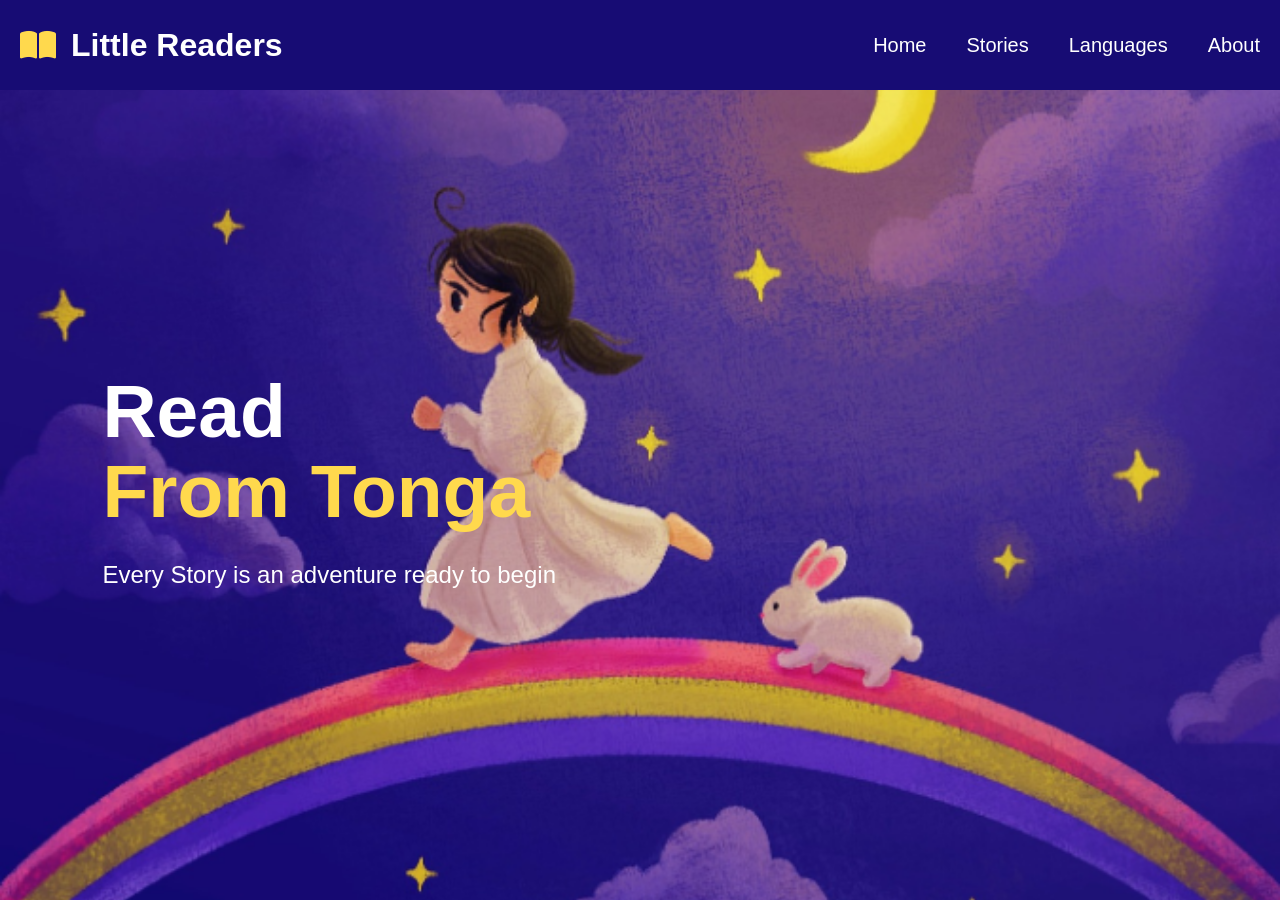
==== index.html @ 05291c93 "made the discription under the heading" ====
<!DOCTYPE html>
<html lang="en">
<head>
    <meta charset="UTF-8">
    <meta name="viewport" content="width=device-width, initial-scale=1.0">
    <title>Little Readers</title>
    <link rel="stylesheet" href="style.css">
    <link rel="stylesheet"
        href="https://cdnjs.cloudflare.com/ajax/libs/font-awesome/6.5.2/css/all.min.css">
</head>
<body>
    <div class="main">
        <div class="logo">
            <i class="fa-solid fa-book-open"></i>
            <h2>Little Readers</h2>
        </div>
        <div class="navbar">
            <a href="#">Home</a>
            <a href="#">Stories</a>
            <a href="#">Languages</a>
            <a href="#">About</a>
        </div>
    </div>
    <section class="hero">
        <div class="hero-text">
            <h1>Read <br><span>From Tonga</span></h1>
                    <p>Every Story is an adventure ready to begin</p>
        </div>

    </section>
</body>
</html>
---- style.css ----
@import url('https://fonts.googleapis.com/css2?family=ABeeZee:ital@0;1&display=swap');


*{
    padding: 0px;
    margin: 0;
    box-sizing: border-box;
}


body{
    background-color: #FFF9F8;
    overflow-x: hidden;
}

.main{
    width: 100%;
    height: 90px;
    background-color: #170c74;
    display: flex;
    justify-content: space-between;
    align-items: center;
    padding: 0%;
    position: fixed;
    top: 0%;
    z-index: 1000;
}


.logo{
    display: flex;
    align-items: center;
    gap: 15px;
    color: #FFFFFF;
    padding-left: 20px;
    font-family: 'Gill Sans', 'Gill Sans MT', Calibri, 'Trebuchet MS', sans-serif;
}
    

.logo i{
    font-size: 32px;
    color: #FFD94D;
}

.logo h2{
    font-size: 32px;
}

.navbar{
    display: flex;
    gap:40px;
    padding-right: 20px;
    font-family: 'Gill Sans', 'Gill Sans MT', Calibri, 'Trebuchet MS', sans-serif;
}

.navbar a {
    position: relative;
    display: inline-block;
    text-decoration: none;
    color: white;
    font-size: 20px;
    transition: color 0.3s ease;
}

.navbar a::after {
    content: "";
    position: absolute;
    left: 0;
    bottom: -4px;

    width: 100%;
    height: 2px;

    background-color: #FFD94D;
    border-radius: 10px;

    transform: scaleX(0);
    transform-origin: left;
    transition: transform 0.3s ease;
}

.navbar a:hover {
    color: #FFD94D;
}

.navbar a:hover::after {
    transform: scaleX(1);
}

.hero{

    background:linear-gradient(#170C74,#2B1981);

    color:white;

    display:flex;

    justify-content:space-between;

    align-items:center;

    padding:170px 8% 80px;

        font-family: 'Gill Sans', 'Gill Sans MT', Calibri, 'Trebuchet MS', sans-serif;

    background-image: url(/photos/Screenshot\ 2026-07-22\ 094409.png);

    background-size: cover;
    
    min-height: 100vh;

    
}

.hero-text{

    width:45%;
}

.hero h1{

    font-size:75px;

    line-height:80px;
}

.hero h1 span{

    color:#FFD94D;
}

.hero p{

    font-size:24px;

    margin:30px 0;
}
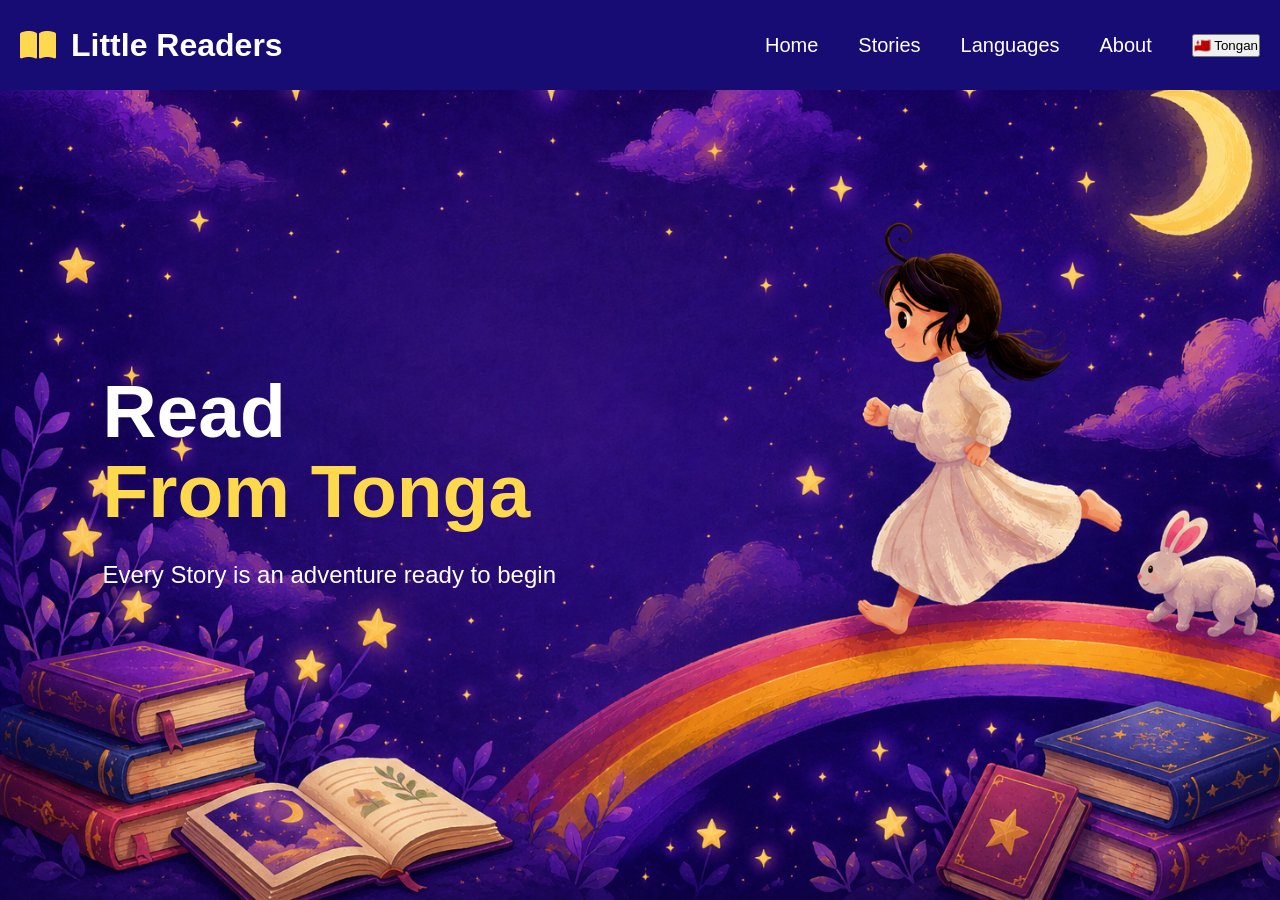
==== commit 6b92b7be: "starting my js for my homepage" ====
--- a/index.html
+++ b/index.html
@@ -16,9 +16,14 @@
         </div>
         <div class="navbar">
             <a href="#">Home</a>
-            <a href="#">Stories</a>
+            <a href="stories.html">Stories</a>
             <a href="#">Languages</a>
             <a href="#">About</a>
+
+
+                <button id="languageButton" class="language-button">
+        🇹🇴 Tongan
+    </button>
         </div>
     </div>
     <section class="hero">
--- a/style.css
+++ b/style.css
@@ -104,7 +104,7 @@
 
         font-family: 'Gill Sans', 'Gill Sans MT', Calibri, 'Trebuchet MS', sans-serif;
 
-    background-image: url(/photos/Screenshot\ 2026-07-22\ 094409.png);
+    background-image: url(/photos/backgroundphoto.png);
 
     background-size: cover;
     
@@ -135,4 +135,5 @@
     font-size:24px;
 
     margin:30px 0;
-}+}
+
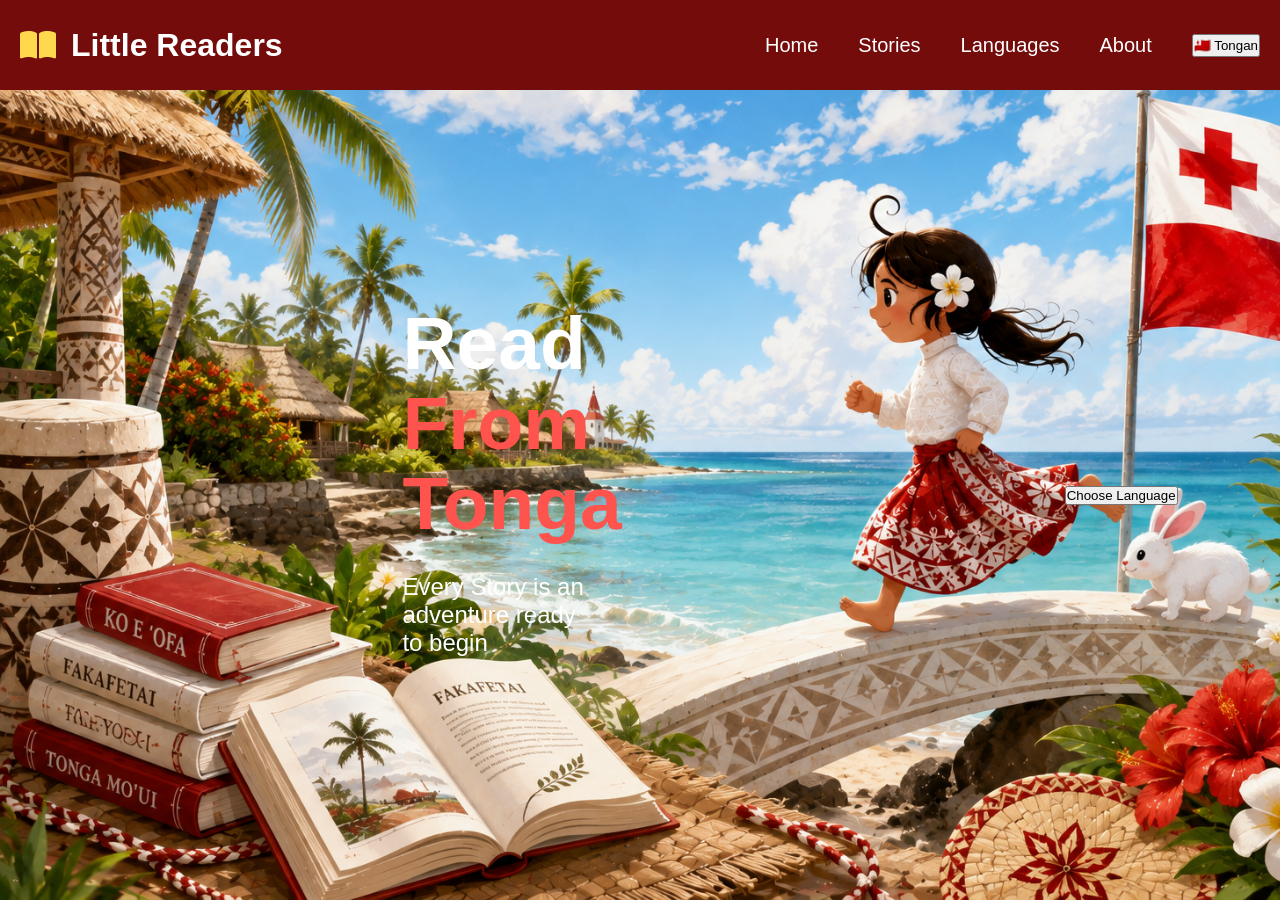
==== commit 79cd2436: "js for homepage" ====
--- a/index.html
+++ b/index.html
@@ -32,6 +32,11 @@
                     <p>Every Story is an adventure ready to begin</p>
         </div>
 
+
+        <button id="chooseLanguage" class="outline">
+            Choose Language
+        </button>
+
     </section>
 </body>
 </html>
--- a/style.css
+++ b/style.css
@@ -17,7 +17,7 @@
 .main{
     width: 100%;
     height: 90px;
-    background-color: #170c74;
+    background-color: #740c0c;
     display: flex;
     justify-content: space-between;
     align-items: center;
@@ -72,7 +72,7 @@
     width: 100%;
     height: 2px;
 
-    background-color: #FFD94D;
+    background-color: #ff4d4d;
     border-radius: 10px;
 
     transform: scaleX(0);
@@ -81,7 +81,7 @@
 }
 
 .navbar a:hover {
-    color: #FFD94D;
+    color: #ff4d4d;
 }
 
 .navbar a:hover::after {
@@ -90,7 +90,7 @@
 
 .hero{
 
-    background:linear-gradient(#170C74,#2B1981);
+    background:linear-gradient(#740c0c,#a82626);
 
     color:white;
 
@@ -104,18 +104,17 @@
 
         font-family: 'Gill Sans', 'Gill Sans MT', Calibri, 'Trebuchet MS', sans-serif;
 
-    background-image: url(/photos/backgroundphoto.png);
+    background-image: url(/photos/imageisland.png);
 
     background-size: cover;
     
     min-height: 100vh;
-
-    
 }
 
 .hero-text{
 
     width:45%;
+    padding-left:300px;
 }
 
 .hero h1{
@@ -127,7 +126,7 @@
 
 .hero h1 span{
 
-    color:#FFD94D;
+    color:#ff534d;
 }
 
 .hero p{
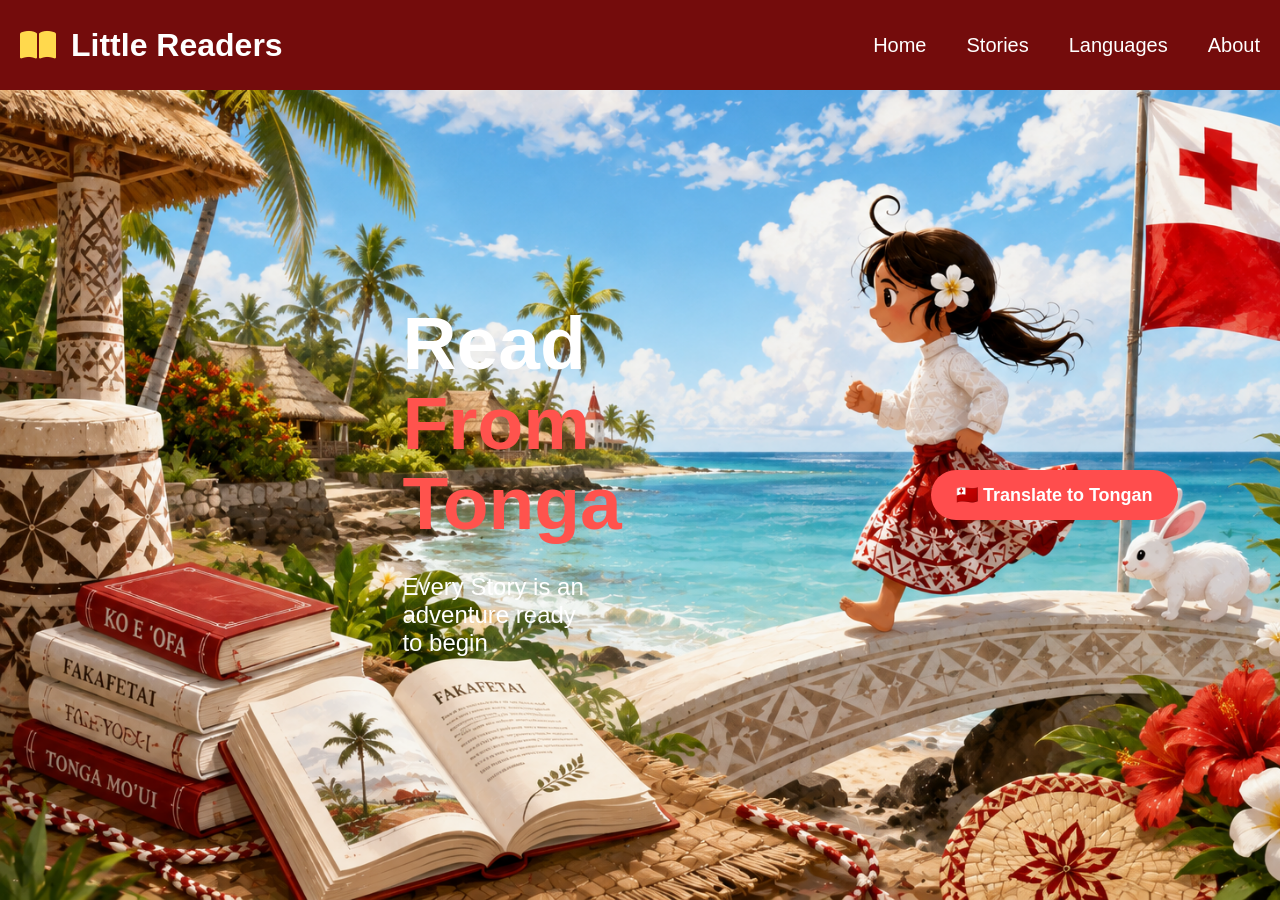
==== commit 7c9bb510: "button designing" ====
--- a/index.html
+++ b/index.html
@@ -21,22 +21,18 @@
             <a href="#">About</a>
 
 
-                <button id="languageButton" class="language-button">
-        🇹🇴 Tongan
-    </button>
         </div>
     </div>
     <section class="hero">
         <div class="hero-text">
             <h1>Read <br><span>From Tonga</span></h1>
-                    <p>Every Story is an adventure ready to begin</p>
+            <p>Every Story is an adventure ready to begin</p>
         </div>
+<button id="translateBtn" class="translate-btn">
+    🇹🇴 Translate to Tongan
+</button>
+    </section>
 
-
-        <button id="chooseLanguage" class="outline">
-            Choose Language
-        </button>
-
-    </section>
+    <script src="index.js"></script>
 </body>
 </html>
--- a/style.css
+++ b/style.css
@@ -136,3 +136,35 @@
     margin:30px 0;
 }
 
+
+
+.translate-btn {
+    background-color: #ff4d4d;
+    color: white;
+
+    border: none;
+
+    padding: 14px 25px;
+
+    border-radius: 30px;
+
+    font-family: 'Gill Sans', 'Gill Sans MT', Calibri, sans-serif;
+
+    font-size: 18px;
+    font-weight: bold;
+
+    cursor: pointer;
+
+    display: inline-block;
+
+    transition: all 0.3s ease;
+}
+
+.translate-btn:hover {
+    background-color: #ff534d;
+
+    transform: translateY(-4px);
+
+    box-shadow: 0 10px 20px rgba(0, 0, 0, 0.25);
+}
+
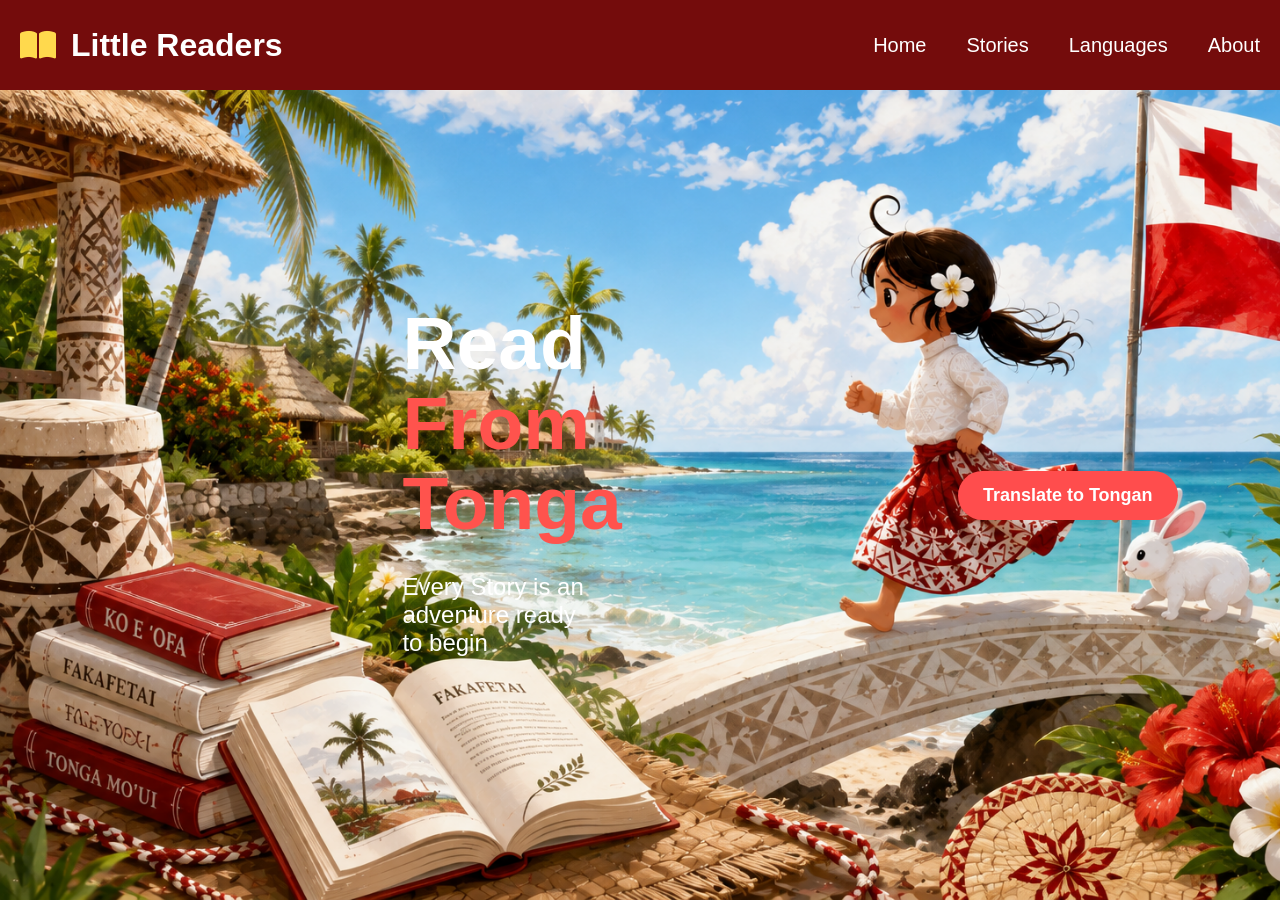
==== commit 65cdd35b: "connecting the button to js" ====
--- a/index.html
+++ b/index.html
@@ -29,7 +29,7 @@
             <p>Every Story is an adventure ready to begin</p>
         </div>
 <button id="translateBtn" class="translate-btn">
-    🇹🇴 Translate to Tongan
+    Translate to Tongan
 </button>
     </section>
 
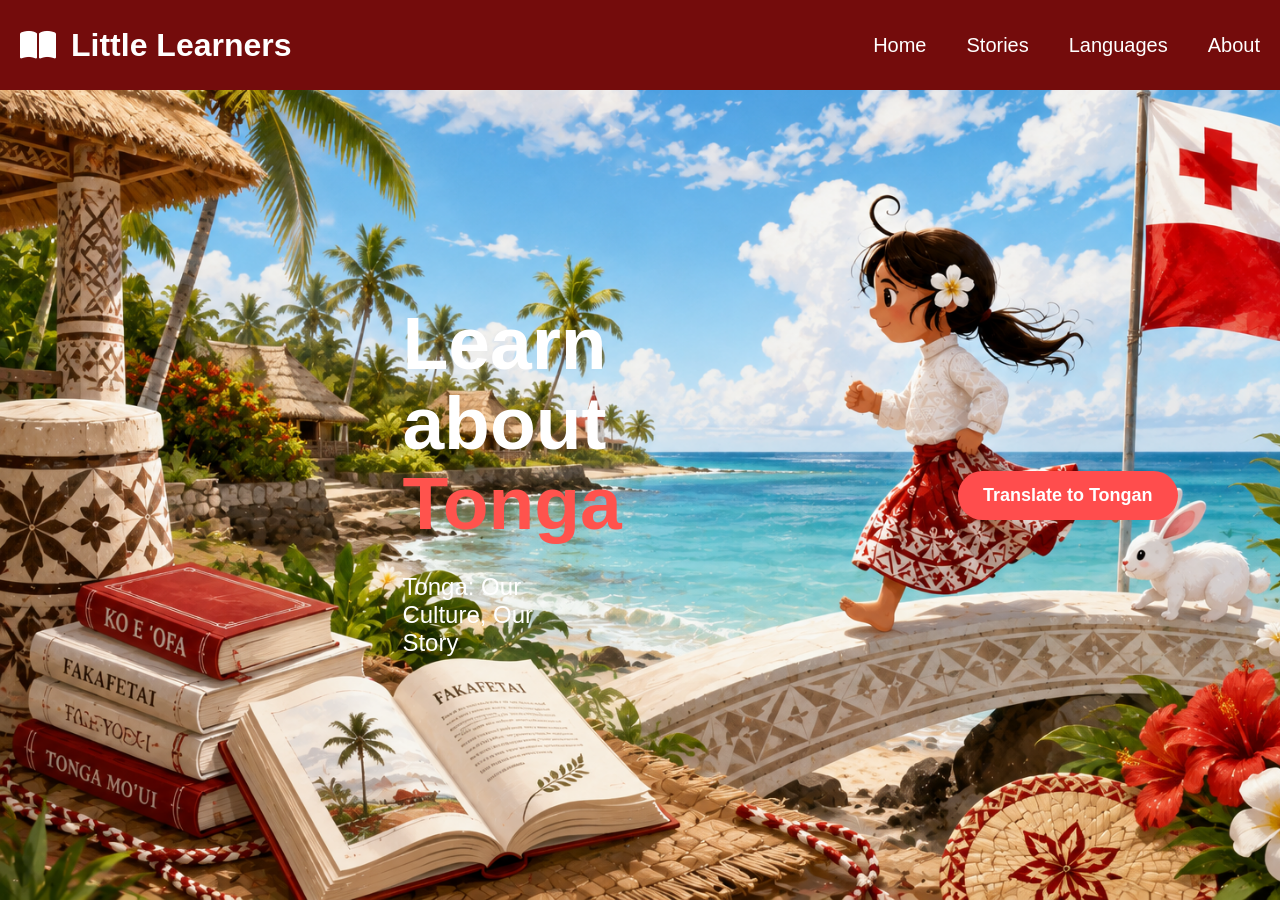
==== commit 555446ce: "Making final changes to my homepage" ====
--- a/index.html
+++ b/index.html
@@ -12,7 +12,7 @@
     <div class="main">
         <div class="logo">
             <i class="fa-solid fa-book-open"></i>
-            <h2>Little Readers</h2>
+            <h2>Little Learners</h2>
         </div>
         <div class="navbar">
             <a href="#">Home</a>
@@ -25,8 +25,15 @@
     </div>
     <section class="hero">
         <div class="hero-text">
-            <h1>Read <br><span>From Tonga</span></h1>
-            <p>Every Story is an adventure ready to begin</p>
+        <h1 id="title">
+            Learn about
+            <br>
+            <span>Tonga</span>
+        </h1>
+
+        <p id="description">
+            Tonga: Our Culture, Our Story
+        </p>
         </div>
 <button id="translateBtn" class="translate-btn">
     Translate to Tongan
--- a/style.css
+++ b/style.css
@@ -40,7 +40,7 @@
 
 .logo i{
     font-size: 32px;
-    color: #FFD94D;
+    color: #ffffff;
 }
 
 .logo h2{
